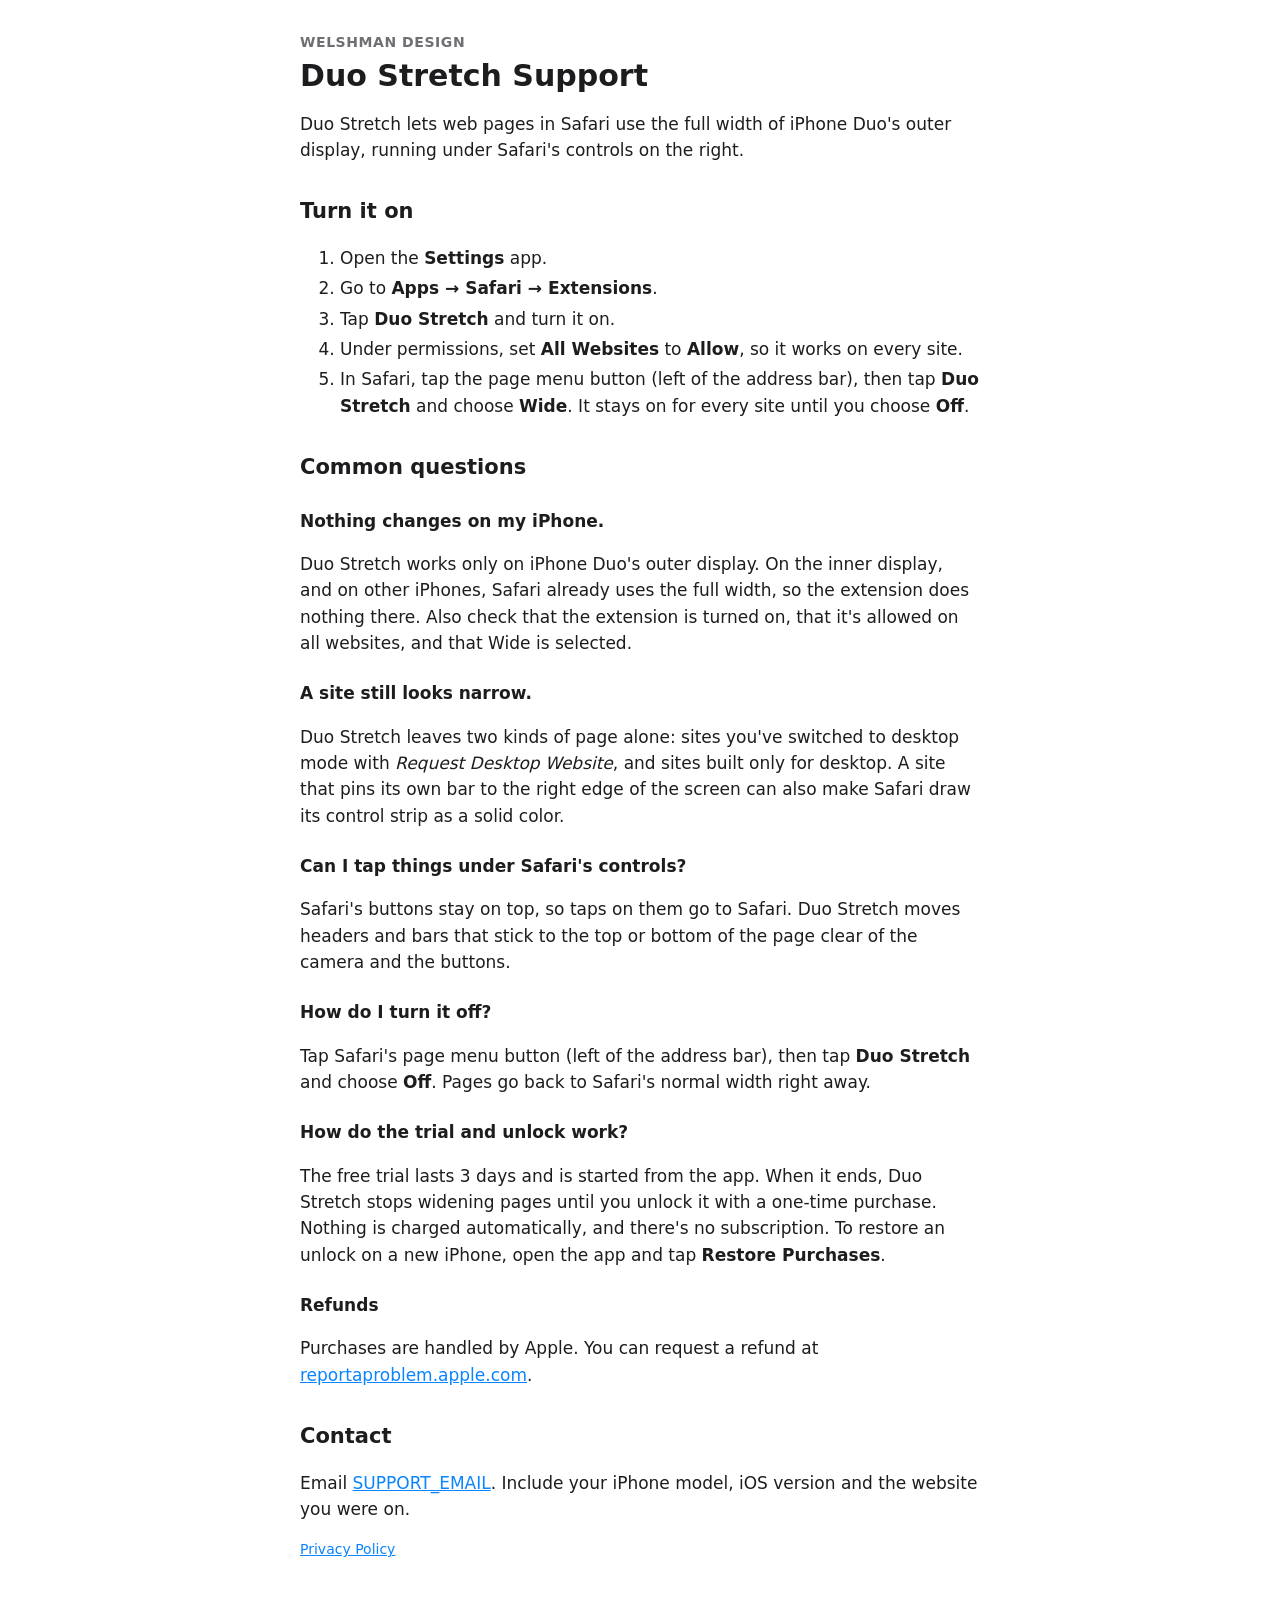
==== support.html @ 5d7b5bda "Add the Duo Stretch support, privacy and home pages Copied from docs/site/ in DuoMax. The contact ad" ====
<!doctype html>
<html lang="en">
<head>
<meta charset="utf-8">
<meta name="viewport" content="width=device-width, initial-scale=1">
<title>Duo Stretch Support</title>
<link rel="stylesheet" href="style.css">
</head>
<body>
<main>
  <p class="kicker">Welshman Design</p>
  <h1>Duo Stretch Support</h1>
  <p>Duo Stretch lets web pages in Safari use the full width of iPhone Duo's outer display, running under Safari's controls on the right.</p>

  <h2>Turn it on</h2>
  <ol>
    <li>Open the <strong>Settings</strong> app.</li>
    <li>Go to <strong>Apps → Safari → Extensions</strong>.</li>
    <li>Tap <strong>Duo Stretch</strong> and turn it on.</li>
    <li>Under permissions, set <strong>All Websites</strong> to <strong>Allow</strong>, so it works on every site.</li>
    <li>In Safari, tap the page menu button (left of the address bar), then tap <strong>Duo Stretch</strong> and choose <strong>Wide</strong>. It stays on for every site until you choose <strong>Off</strong>.</li>
  </ol>

  <h2>Common questions</h2>

  <h3>Nothing changes on my iPhone.</h3>
  <p>Duo Stretch works only on iPhone Duo's outer display. On the inner display, and on other iPhones, Safari already uses the full width, so the extension does nothing there. Also check that the extension is turned on, that it's allowed on all websites, and that Wide is selected.</p>

  <h3>A site still looks narrow.</h3>
  <p>Duo Stretch leaves two kinds of page alone: sites you've switched to desktop mode with <em>Request Desktop Website</em>, and sites built only for desktop. A site that pins its own bar to the right edge of the screen can also make Safari draw its control strip as a solid color.</p>

  <h3>Can I tap things under Safari's controls?</h3>
  <p>Safari's buttons stay on top, so taps on them go to Safari. Duo Stretch moves headers and bars that stick to the top or bottom of the page clear of the camera and the buttons.</p>

  <h3>How do I turn it off?</h3>
  <p>Tap Safari's page menu button (left of the address bar), then tap <strong>Duo Stretch</strong> and choose <strong>Off</strong>. Pages go back to Safari's normal width right away.</p>

  <h3>How do the trial and unlock work?</h3>
  <p>The free trial lasts 3 days and is started from the app. When it ends, Duo Stretch stops widening pages until you unlock it with a one-time purchase. Nothing is charged automatically, and there's no subscription. To restore an unlock on a new iPhone, open the app and tap <strong>Restore Purchases</strong>.</p>

  <h3>Refunds</h3>
  <p>Purchases are handled by Apple. You can request a refund at <a href="https://reportaproblem.apple.com">reportaproblem.apple.com</a>.</p>

  <h2>Contact</h2>
  <p>Email <a href="mailto:SUPPORT_EMAIL">SUPPORT_EMAIL</a>. Include your iPhone model, iOS version and the website you were on.</p>

  <p class="small"><a href="privacy.html">Privacy Policy</a></p>
</main>
</body>
</html>
---- style.css ----
:root {
  color-scheme: light dark;
  --bg: #ffffff;
  --fg: #1d1d1f;
  --muted: #6e6e73;
  --accent: #0a84ff;
}
@media (prefers-color-scheme: dark) {
  :root { --bg: #000000; --fg: #f5f5f7; --muted: #98989d; }
}
html { background: var(--bg); color: var(--fg); }
body { margin: 0; font: 17px/1.55 -apple-system, BlinkMacSystemFont, "Segoe UI", system-ui, sans-serif; }
main { max-width: 680px; margin: 0 auto; padding: 32px 16px 64px; }
h1 { font-size: 30px; line-height: 1.2; margin: 4px 0 8px; }
h2 { font-size: 21px; margin: 32px 0 8px; }
h3 { font-size: 17px; margin: 24px 0 4px; }
a { color: var(--accent); }
.kicker { color: var(--muted); font-size: 14px; font-weight: 600; text-transform: uppercase; letter-spacing: .04em; margin: 0; }
.updated, .small { color: var(--muted); font-size: 14px; }
li { margin: 4px 0; }
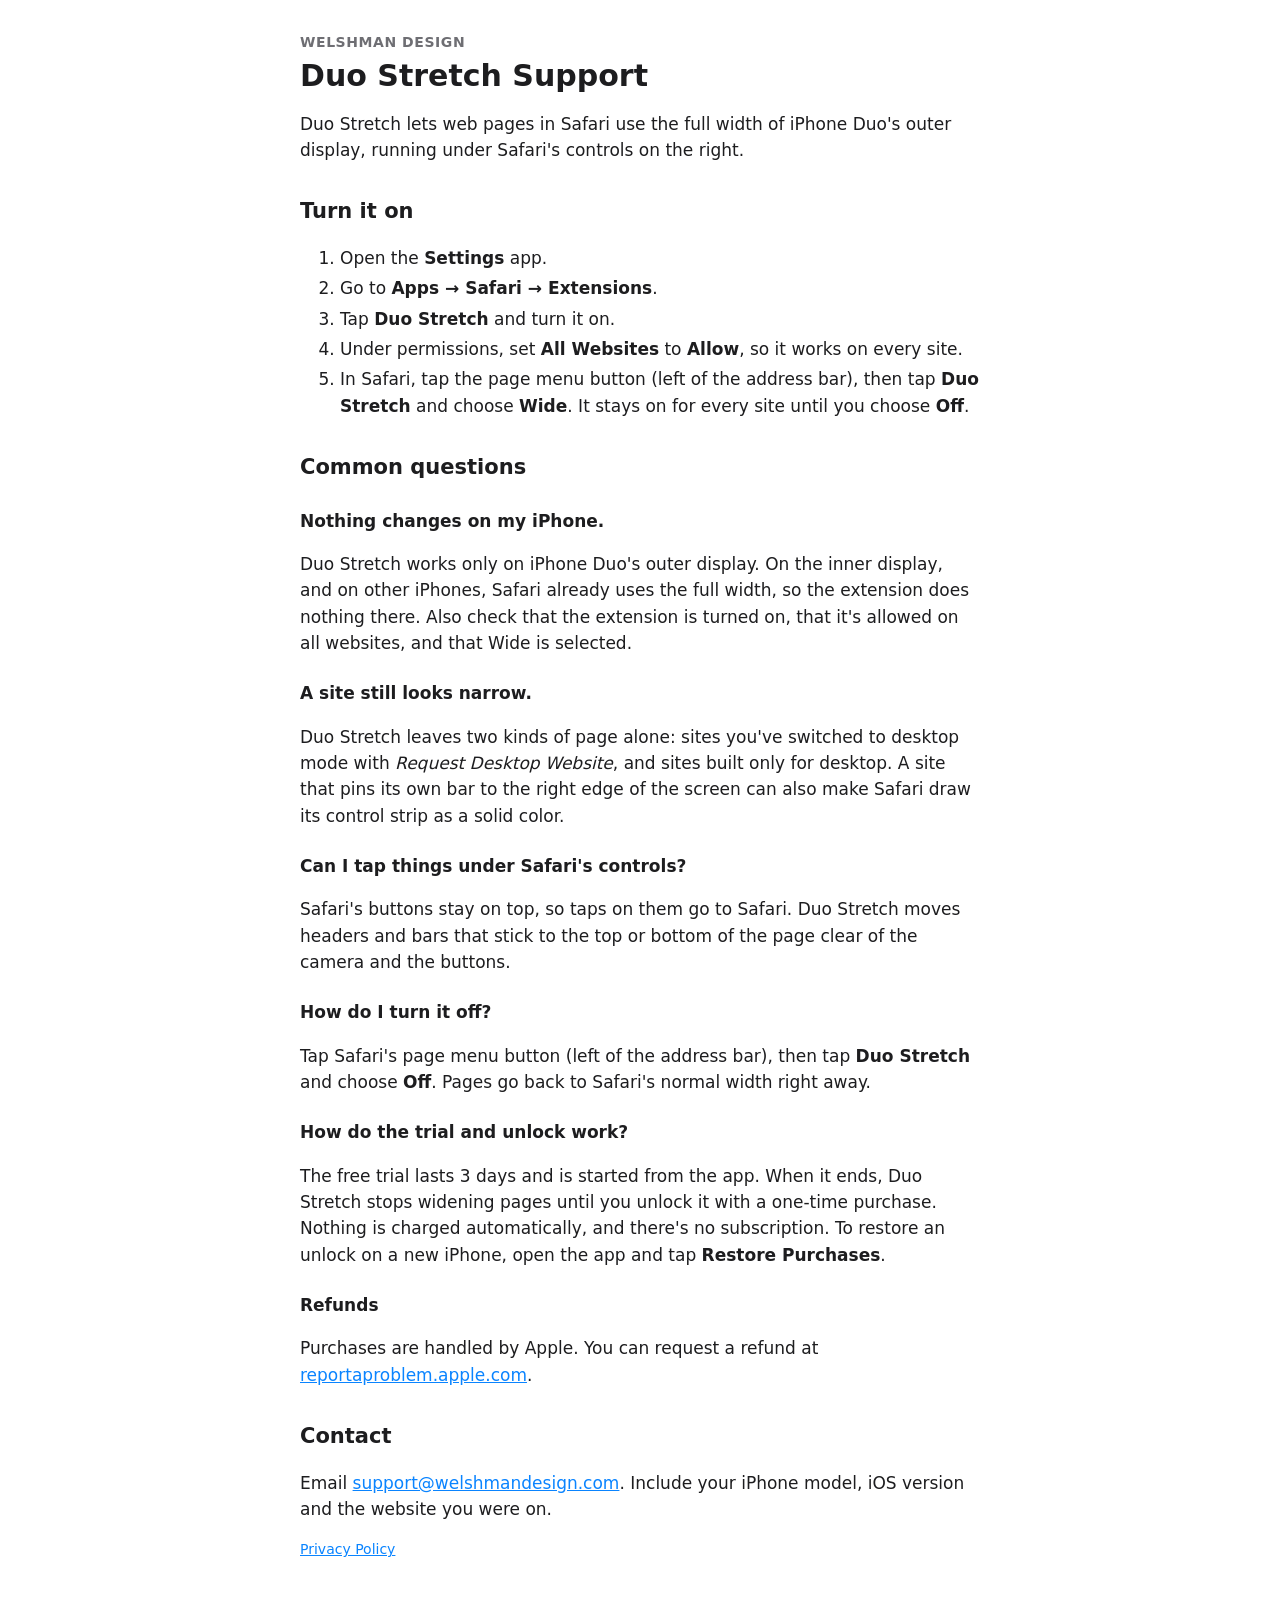
==== commit 5520a9f5: "Use support@welshmandesign.com as the contact address Co-Authored-By: Claude Opus 5.5 <noreply@anthr" ====
--- a/support.html
+++ b/support.html
@@ -42,7 +42,7 @@
   <p>Purchases are handled by Apple. You can request a refund at <a href="https://reportaproblem.apple.com">reportaproblem.apple.com</a>.</p>
 
   <h2>Contact</h2>
-  <p>Email <a href="mailto:SUPPORT_EMAIL">SUPPORT_EMAIL</a>. Include your iPhone model, iOS version and the website you were on.</p>
+  <p>Email <a href="mailto:support@welshmandesign.com">support@welshmandesign.com</a>. Include your iPhone model, iOS version and the website you were on.</p>
 
   <p class="small"><a href="privacy.html">Privacy Policy</a></p>
 </main>
